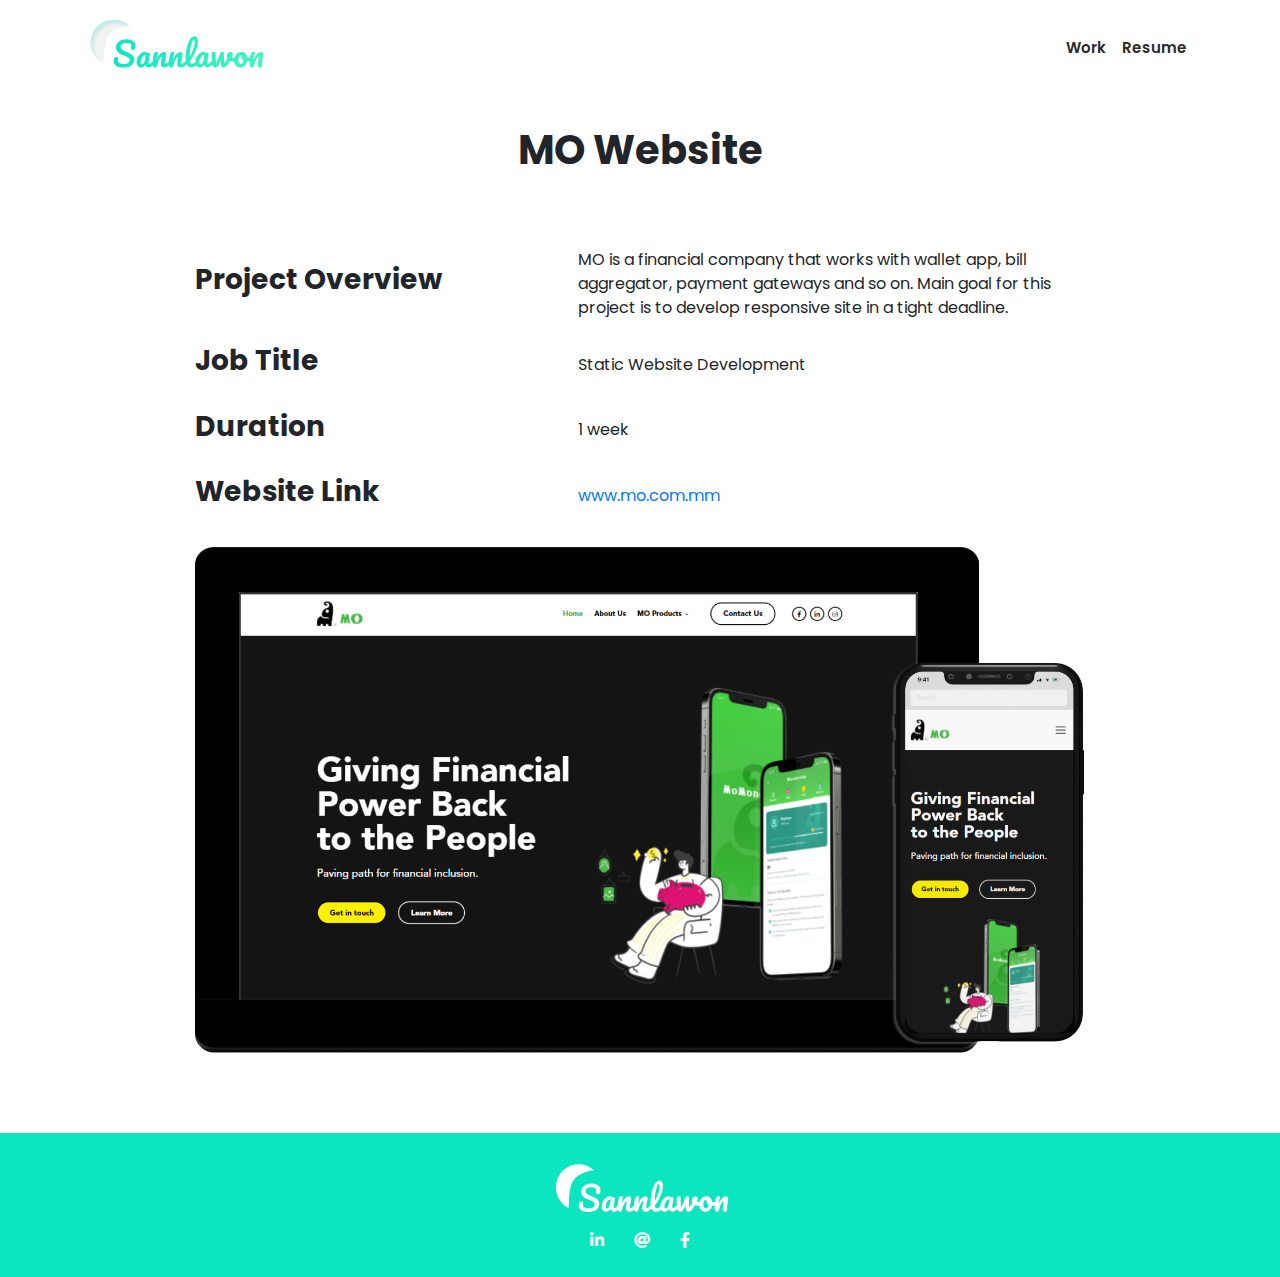
==== mo_website.html @ caec7ec6 "two works added" ====
<!DOCTYPE html>
<html lang="en">
<head>
    <meta charset="UTF-8">
    <meta http-equiv="X-UA-Compatible" content="IE=edge">
    <meta name="viewport" content="width=device-width, initial-scale=1.0">
    <title>sannlawon_porfolio</title>
    <link rel="stylesheet" href="plugin/bootstrap-4.6.1-dist/css/bootstrap.min.css">
    <link rel="stylesheet" href="plugin/fontawesome-free-5.15.4-web/css/all.min.css">
    <link rel="stylesheet" href="plugin/imagehover.css-master/css/imagehover.css">
    <link rel="stylesheet" href="style.css">
    <link rel="shortcut icon" href="img/favicon.svg" type="image/x-icon">
</head>
<body data-spy="scroll" data-target="#navbar-collapse-toggle" data-offset="98">
    <!-- End Preload -->
    <div id="loading">
        <div class="load-circle"><span class="one"></span></div>
    </div>
    <!-- End Preload -->
    <!-- Header -->
    <header>
        <nav class="navbar navbar-expand-lg navbar-light">
            <div class="container container-large">
                <a href="index.html" title="" class="navbar-brand logo">
                    <img src="img/logo.svg" class="" alt="no-img" title="">
                </a>
                <button class="navbar-toggler" type="button" data-toggle="collapse" data-target="#navbar-collapse-toggle" aria-controls="navbarNavAltMarkup" aria-expanded="false" aria-label="Toggle navigation">
                    <span class="navbar-toggler-icon"></span>
                </button>
                <div class="navbar-collapse justify-content-end collapse" id="navbar-collapse-toggle">
                    <ul class="nav navbar-nav">
                        <li><a class="nav-link" href="index.html">Work</a></li>
                        <!-- <li><a class="nav-link active" href="#about">About</a></li> -->
                        <li><a class="nav-link" href="my_cv.pdf" download>Resume</a></li>
                    </ul>
                </div>
            </div>
          </nav>
    </header>
    <!-- Header End -->  
    
    <section>
        <div class="container project_section">
            <h1 class="work-title text-center" style="margin-bottom: 50px;">MO Website</h1>
            <div class="row">
                <div class="col-10 img_md_reverse">
                    <div class="d-flex align-items-center justify-content-between my-4 text_md_align">
                        <h3 class="title_size col-lg-4 col-12" style="font-weight: bold;">Project Overview</h3>
                        <p class="body_size col-lg-7 col-12" style="margin:0px;">MO is a financial company that works with wallet app, bill aggregator, payment gateways and so on. Main goal for this project is to develop responsive site in a tight deadline.</p>
                    </div>
                    <div class="d-flex align-items-center justify-content-between my-4 text_md_align">
                        <h3 class="title_size col-lg-4 col-12" style="font-weight: bold;">Job Title</h3>
                        <p class="body_size col-lg-7 col-12" style="margin:0px;">Static Website Development</p>
                    </div>
                    <div class="d-flex align-items-center justify-content-between my-4 text_md_align">
                        <h3 class="title_size col-lg-4 col-12" style="font-weight: bold;">Duration</h3>
                        <p class="body_size col-lg-7 col-12" style="margin:0px;">1 week</p>
                    </div>
                    <div class="d-flex align-items-center justify-content-between my-4 text_md_align">
                        <h3 class="title_size col-lg-4 col-12" style="font-weight: bold;">Website Link</h3>
                        <p class="body_size col-lg-7 col-12" style="margin:0px;"><a href="https://www.mo.com.mm/">www.mo.com.mm</a></p>
                    </div>
                    <div class="work_img">
                        <img src="img/MoMoney_MockUp.png" class="col-12" alt="">
                    </div>
                </div>
            </div>
        </div>
    </section>

    <footer style="background-color: #0BE6C1;">
        <div class="text-center py-4">
            <img src="img/logo-white.svg" alt="">
            <div class="d-flex align-items-center justify-content-center">
                <a href="https://www.linkedin.com/in/sann-lawon/" class="contact-icon-footer"><i class="fab fa-linkedin-in"></i></a>
                <a href="mailto:lawonsann97@gmail.com" class="contact-icon-footer"><i class="fas fa-at"></i></a>
                <a href="https://www.facebook.com/sann.lawon.98" class="contact-icon-footer"><i class="fab fa-facebook-f"></i></a>
            </div>
        </div>
    </footer>
</body>

<script src="plugin/bootstrap-4.6.1-dist/js/bootstrap.min.js"></script>
<script src="https://code.jquery.com/jquery-3.2.1.slim.min.js"></script>
<script src="https://cdnjs.cloudflare.com/ajax/libs/popper.js/1.12.9/umd/popper.min.js"></script>
<script src="https://maxcdn.bootstrapcdn.com/bootstrap/4.0.0/js/bootstrap.min.js"></script>
</html>
---- plugin/imagehover.css-master/css/imagehover.css ----
@charset "UTF-8";
/*!
 * ImageHover.css - http://www.imagehover.io
 * Version 2.0
 * Author: Ciarán Walsh

 * Made available under a MIT License:
 * http://www.opensource.org/licenses/mit-license.php

 */
[class^="imghvr-"],
[class*=" imghvr-"] {
    position: relative;
    display: inline-block;
    margin: 0;
    max-width: 100%;
    background-color: #efefef;
    color: #fff;
    overflow: hidden;
    -webkit-backface-visibility: hidden;
    backface-visibility: hidden;
    -moz-osx-font-smoothing: grayscale;
    -webkit-transform: translateZ(0);
            transform: translateZ(0);
}

[class^="imghvr-"] > img,
[class*=" imghvr-"] > img {
    vertical-align: top;
    max-width: 100%;
}

[class^="imghvr-"] figcaption,
[class*=" imghvr-"] figcaption {
    background-color: #00000090;
    padding: 30px;
    position: absolute;
    top: 0;
    bottom: 0;
    left: 0;
    right: 0;
    color: #ffffff;
}

[class^="imghvr-"] figcaption h1,
[class^="imghvr-"] figcaption h2,
[class^="imghvr-"] figcaption h3,
[class^="imghvr-"] figcaption h4,
[class^="imghvr-"] figcaption h5,
[class^="imghvr-"] figcaption h6,
[class*=" imghvr-"] figcaption h1,
[class*=" imghvr-"] figcaption h2,
[class*=" imghvr-"] figcaption h3,
[class*=" imghvr-"] figcaption h4,
[class*=" imghvr-"] figcaption h5,
[class*=" imghvr-"] figcaption h6 {
    color: #ffffff;
}

[class^="imghvr-"] a,
[class*=" imghvr-"] a {
    position: absolute;
    top: 0;
    bottom: 0;
    left: 0;
    right: 0;
    z-index: 1;
}

[class^="imghvr-"],
[class*=" imghvr-"],
[class^="imghvr-"]:before,
[class^="imghvr-"]:after,
[class*=" imghvr-"]:before,
[class*=" imghvr-"]:after,
[class^="imghvr-"] *,
[class*=" imghvr-"] *,
[class^="imghvr-"] *:before,
[class^="imghvr-"] *:after,
[class*=" imghvr-"] *:before,
[class*=" imghvr-"] *:after {
    box-sizing: border-box;
    transition: all 0.35s ease;
}

/* imghvr-fade-*
   ----------------------------- */
[class^="imghvr-fade"] figcaption,
[class*=" imghvr-fade"] figcaption {
    opacity: 0;
}

[class^="imghvr-fade"]:hover figcaption,
[class*=" imghvr-fade"]:hover figcaption {
    opacity: 1;
}

[class^="imghvr-fade"]:hover > img,
[class^="imghvr-fade"]:hover figcaption,
[class*=" imghvr-fade"]:hover > img,
[class*=" imghvr-fade"]:hover figcaption {
    -webkit-transform: translate(0, 0);
            transform: translate(0, 0);
}

/* imghvr-fade
   ----------------------------- */
/* imghvr-fade-in-up
   ----------------------------- */
.imghvr-fade-in-up figcaption {
    -webkit-transform: translate(0, 15%);
            transform: translate(0, 15%);
}

/* imghvr-fade-in-down
   ----------------------------- */
.imghvr-fade-in-down figcaption {
    -webkit-transform: translate(0, -15%);
            transform: translate(0, -15%);
}

/* imghvr-fade-in-left
   ----------------------------- */
.imghvr-fade-in-left figcaption {
    -webkit-transform: translate(-15%, 0);
            transform: translate(-15%, 0);
}

/* imghvr-fade-in-right
   ----------------------------- */
.imghvr-fade-in-right figcaption {
    -webkit-transform: translate(15%, 0);
            transform: translate(15%, 0);
}

/* imghvr-push-*
   ----------------------------- */
[class^="imghvr-push-"]:hover figcaption,
[class*=" imghvr-push-"]:hover figcaption {
    -webkit-transform: translate(0, 0);
            transform: translate(0, 0);
}

/* imghvr-push-up
   ----------------------------- */
.imghvr-push-up figcaption {
    -webkit-transform: translateY(100%);
            transform: translateY(100%);
}

.imghvr-push-up:hover > img {
    -webkit-transform: translateY(-100%);
            transform: translateY(-100%);
}

/* imghvr-push-down
   ----------------------------- */
.imghvr-push-down figcaption {
    -webkit-transform: translateY(-100%);
            transform: translateY(-100%);
}

.imghvr-push-down:hover > img {
    -webkit-transform: translateY(100%);
            transform: translateY(100%);
}

/* imghvr-push-left
   ----------------------------- */
.imghvr-push-left figcaption {
    -webkit-transform: translateX(100%);
            transform: translateX(100%);
}

.imghvr-push-left:hover > img {
    -webkit-transform: translateX(-100%);
            transform: translateX(-100%);
}

/* imghvr-push--right
   ----------------------------- */
.imghvr-push-right figcaption {
    -webkit-transform: translateX(-100%);
            transform: translateX(-100%);
}

.imghvr-push-right:hover > img {
    -webkit-transform: translateX(100%);
            transform: translateX(100%);
}

/* imghvr-slide-*
   ----------------------------- */
[class^="imghvr-slide-"]:hover figcaption,
[class*=" imghvr-slide-"]:hover figcaption {
    -webkit-transform: translate(0, 0);
            transform: translate(0, 0);
}

/* imghvr-slide-up
   ----------------------------- */
.imghvr-slide-up figcaption {
    -webkit-transform: translateY(100%);
            transform: translateY(100%);
}

/* imghvr-slide-down
   ----------------------------- */
.imghvr-slide-down figcaption {
    -webkit-transform: translateY(-100%);
            transform: translateY(-100%);
}

/* imghvr-slide-left
   ----------------------------- */
.imghvr-slide-left figcaption {
    -webkit-transform: translateX(100%);
            transform: translateX(100%);
}

/* imghvr-slide-right
   ----------------------------- */
.imghvr-slide-right figcaption {
    -webkit-transform: translateX(-100%);
            transform: translateX(-100%);
}

/* imghvr-slide-top-left
   ----------------------------- */
.imghvr-slide-top-left figcaption {
    -webkit-transform: translate(-100%, -100%);
            transform: translate(-100%, -100%);
}

/* imghvr-slide-top-right
   ----------------------------- */
.imghvr-slide-top-right figcaption {
    -webkit-transform: translate(100%, -100%);
            transform: translate(100%, -100%);
}

/* imghvr-slide-bottom-left
   ----------------------------- */
.imghvr-slide-bottom-left figcaption {
    -webkit-transform: translate(-100%, 100%);
            transform: translate(-100%, 100%);
}

/* imghvr-slide-bottom-right
   ----------------------------- */
.imghvr-slide-bottom-right figcaption {
    -webkit-transform: translate(100%, 100%);
            transform: translate(100%, 100%);
}

/* imghvr-reveal-*
   ----------------------------- */
[class^="imghvr-reveal-"]:before,
[class*=" imghvr-reveal-"]:before {
    position: absolute;
    top: 0;
    bottom: 0;
    left: 0;
    right: 0;
    content: "";
    background-color: #135796;
}

[class^="imghvr-reveal-"] figcaption,
[class*=" imghvr-reveal-"] figcaption {
    opacity: 0;
}

[class^="imghvr-reveal-"]:hover:before,
[class*=" imghvr-reveal-"]:hover:before {
    -webkit-transform: translate(0, 0);
            transform: translate(0, 0);
}

[class^="imghvr-reveal-"]:hover figcaption,
[class*=" imghvr-reveal-"]:hover figcaption {
    opacity: 1;
    transition-delay: 0.21s;
}

/* imghvr-reveal-up
   ----------------------------- */
.imghvr-reveal-up:before {
    -webkit-transform: translateY(100%);
            transform: translateY(100%);
}

/* imghvr-reveal-down
   ----------------------------- */
.imghvr-reveal-down:before {
    -webkit-transform: translateY(-100%);
            transform: translateY(-100%);
}

/* imghvr-reveal-left
   ----------------------------- */
.imghvr-reveal-left:before {
    -webkit-transform: translateX(100%);
            transform: translateX(100%);
}

/* imghvr-reveal-right
   ----------------------------- */
.imghvr-reveal-right:before {
    -webkit-transform: translateX(-100%);
            transform: translateX(-100%);
}

/* imghvr-reveal-top-left
   ----------------------------- */
.imghvr-reveal-top-left:before {
    -webkit-transform: translate(-100%, -100%);
            transform: translate(-100%, -100%);
}

/* imghvr-reveal-top-right
   ----------------------------- */
.imghvr-reveal-top-right:before {
    -webkit-transform: translate(100%, -100%);
            transform: translate(100%, -100%);
}

/* imghvr-reveal-bottom-left
   ----------------------------- */
.imghvr-reveal-bottom-left:before {
    -webkit-transform: translate(-100%, 100%);
            transform: translate(-100%, 100%);
}

/* imghvr-reveal-bottom-right
   ----------------------------- */
.imghvr-reveal-bottom-right:before {
    -webkit-transform: translate(100%, 100%);
            transform: translate(100%, 100%);
}

/* imghvr-hinge-*
   ----------------------------- */
[class^="imghvr-hinge-"],
[class*=" imghvr-hinge-"] {
    -webkit-perspective: 50em;
            perspective: 50em;
}

[class^="imghvr-hinge-"] figcaption,
[class*=" imghvr-hinge-"] figcaption {
    opacity: 0;
    z-index: 1;
}

[class^="imghvr-hinge-"]:hover img,
[class*=" imghvr-hinge-"]:hover img {
    opacity: 0;
}

[class^="imghvr-hinge-"]:hover figcaption,
[class*=" imghvr-hinge-"]:hover figcaption {
    opacity: 1;
    transition-delay: 0.21s;
}

/* imghvr-hinge-up
   ----------------------------- */
.imghvr-hinge-up img {
    -webkit-transform-origin: 50% 0%;
            transform-origin: 50% 0%;
}

.imghvr-hinge-up figcaption {
    -webkit-transform: rotateX(90deg);
            transform: rotateX(90deg);
    -webkit-transform-origin: 50% 100%;
            transform-origin: 50% 100%;
}

.imghvr-hinge-up:hover > img {
    -webkit-transform: rotateX(-90deg);
            transform: rotateX(-90deg);
}

.imghvr-hinge-up:hover figcaption {
    -webkit-transform: rotateX(0);
            transform: rotateX(0);
}

/* imghvr-hinge-down
   ----------------------------- */
.imghvr-hinge-down img {
    -webkit-transform-origin: 50% 100%;
            transform-origin: 50% 100%;
}

.imghvr-hinge-down figcaption {
    -webkit-transform: rotateX(-90deg);
            transform: rotateX(-90deg);
    -webkit-transform-origin: 50% -50%;
            transform-origin: 50% -50%;
}

.imghvr-hinge-down:hover > img {
    -webkit-transform: rotateX(90deg);
            transform: rotateX(90deg);
    opacity: 0;
}

.imghvr-hinge-down:hover figcaption {
    -webkit-transform: rotateX(0);
            transform: rotateX(0);
}

/* imghvr-hinge-left
   ----------------------------- */
.imghvr-hinge-left img {
    -webkit-transform-origin: 0% 50%;
            transform-origin: 0% 50%;
}

.imghvr-hinge-left figcaption {
    -webkit-transform: rotateY(-90deg);
            transform: rotateY(-90deg);
    -webkit-transform-origin: 100% 50%;
            transform-origin: 100% 50%;
}

.imghvr-hinge-left:hover > img {
    -webkit-transform: rotateY(90deg);
            transform: rotateY(90deg);
}

.imghvr-hinge-left:hover figcaption {
    -webkit-transform: rotateY(0);
            transform: rotateY(0);
}

/* imghvr-hinge-right
   ----------------------------- */
.imghvr-hinge-right img {
    -webkit-transform-origin: 100% 50%;
            transform-origin: 100% 50%;
}

.imghvr-hinge-right figcaption {
    -webkit-transform: rotateY(90deg);
            transform: rotateY(90deg);
    -webkit-transform-origin: 0 50%;
            transform-origin: 0 50%;
}

.imghvr-hinge-right:hover > img {
    -webkit-transform: rotateY(-90deg);
            transform: rotateY(-90deg);
}

.imghvr-hinge-right:hover figcaption {
    -webkit-transform: rotateY(0);
            transform: rotateY(0);
}

/* imghvr-flip-*
   ----------------------------- */
[class^="imghvr-flip-"],
[class*=" imghvr-flip-"] {
    -webkit-perspective: 50em;
            perspective: 50em;
}

[class^="imghvr-flip-"] img,
[class*=" imghvr-flip-"] img {
    -webkit-backface-visibility: hidden;
            backface-visibility: hidden;
}

[class^="imghvr-flip-"] figcaption,
[class*=" imghvr-flip-"] figcaption {
    opacity: 0;
}

[class^="imghvr-flip-"]:hover > img,
[class*=" imghvr-flip-"]:hover > img {
    opacity: 0;
}

[class^="imghvr-flip-"]:hover figcaption,
[class*=" imghvr-flip-"]:hover figcaption {
    opacity: 1;
    transition-delay: 0.14s;
}

/* imghvr-flip-horiz
   ----------------------------- */
.imghvr-flip-horiz figcaption {
    -webkit-transform: rotateX(90deg);
            transform: rotateX(90deg);
    -webkit-transform-origin: 0% 50%;
            transform-origin: 0% 50%;
}

.imghvr-flip-horiz:hover img {
    -webkit-transform: rotateX(-180deg);
            transform: rotateX(-180deg);
}

.imghvr-flip-horiz:hover figcaption {
    -webkit-transform: rotateX(0deg);
            transform: rotateX(0deg);
}

/* imghvr-flip-vert
   ----------------------------- */
.imghvr-flip-vert figcaption {
    -webkit-transform: rotateY(90deg);
            transform: rotateY(90deg);
    -webkit-transform-origin: 50% 0%;
            transform-origin: 50% 0%;
}

.imghvr-flip-vert:hover > img {
    -webkit-transform: rotateY(-180deg);
            transform: rotateY(-180deg);
}

.imghvr-flip-vert:hover figcaption {
    -webkit-transform: rotateY(0deg);
            transform: rotateY(0deg);
}

/* imghvr-flip-diag-1
   ----------------------------- */
.imghvr-flip-diag-1 figcaption {
    -webkit-transform: rotate3d(1, -1, 0, 100deg);
            transform: rotate3d(1, -1, 0, 100deg);
}

.imghvr-flip-diag-1:hover > img {
    -webkit-transform: rotate3d(-1, 1, 0, 100deg);
            transform: rotate3d(-1, 1, 0, 100deg);
}

.imghvr-flip-diag-1:hover figcaption {
    -webkit-transform: rotate3d(0, 0, 0, 0deg);
            transform: rotate3d(0, 0, 0, 0deg);
}

/* imghvr-flip-diag-2
   ----------------------------- */
.imghvr-flip-diag-2 figcaption {
    -webkit-transform: rotate3d(1, 1, 0, 100deg);
            transform: rotate3d(1, 1, 0, 100deg);
}

.imghvr-flip-diag-2:hover > img {
    -webkit-transform: rotate3d(-1, -1, 0, 100deg);
            transform: rotate3d(-1, -1, 0, 100deg);
}

.imghvr-flip-diag-2:hover figcaption {
    -webkit-transform: rotate3d(0, 0, 0, 0deg);
            transform: rotate3d(0, 0, 0, 0deg);
}

/* imghvr-shutter-out-*
   ----------------------------- */
[class^="imghvr-shutter-out-"]:before,
[class*=" imghvr-shutter-out-"]:before {
    background: #135796;
    position: absolute;
    content: "";
    transition-delay: 0.105s;
}

[class^="imghvr-shutter-out-"] figcaption,
[class*=" imghvr-shutter-out-"] figcaption {
    opacity: 0;
    transition-delay: 0s;
}

[class^="imghvr-shutter-out-"]:hover:before,
[class*=" imghvr-shutter-out-"]:hover:before {
    transition-delay: 0s;
}

[class^="imghvr-shutter-out-"]:hover figcaption,
[class*=" imghvr-shutter-out-"]:hover figcaption {
    opacity: 1;
    transition-delay: 0.105s;
}

/* imghvr-shutter-out-horiz
   ----------------------------- */
.imghvr-shutter-out-horiz:before {
    left: 50%;
    right: 50%;
    top: 0;
    bottom: 0;
}

.imghvr-shutter-out-horiz:hover:before {
    left: 0;
    right: 0;
}

/* imghvr-shutter-out-vert
   ----------------------------- */
.imghvr-shutter-out-vert:before {
    top: 50%;
    bottom: 50%;
    left: 0;
    right: 0;
}

.imghvr-shutter-out-vert:hover:before {
    top: 0;
    bottom: 0;
}

/* imghvr-shutter-out-diag-1
   ----------------------------- */
.imghvr-shutter-out-diag-1:before {
    top: 50%;
    bottom: 50%;
    left: -35%;
    right: -35%;
    -webkit-transform: rotate(45deg);
            transform: rotate(45deg);
}

.imghvr-shutter-out-diag-1:hover:before {
    top: -35%;
    bottom: -35%;
}

/* imghvr-shutter-out-diag-2
   ----------------------------- */
.imghvr-shutter-out-diag-2:before {
    top: 50%;
    bottom: 50%;
    left: -35%;
    right: -35%;
    -webkit-transform: rotate(-45deg);
            transform: rotate(-45deg);
}

.imghvr-shutter-out-diag-2:hover:before {
    top: -35%;
    bottom: -35%;
}

/* imghvr-shutter-in-*
   ----------------------------- */
[class^="imghvr-shutter-in-"]:after, [class^="imghvr-shutter-in-"]:before,
[class*=" imghvr-shutter-in-"]:after,
[class*=" imghvr-shutter-in-"]:before {
    background: #135796;
    position: absolute;
    content: "";
}

[class^="imghvr-shutter-in-"]:after,
[class*=" imghvr-shutter-in-"]:after {
    top: 0;
    left: 0;
}

[class^="imghvr-shutter-in-"]:before,
[class*=" imghvr-shutter-in-"]:before {
    right: 0;
    bottom: 0;
}

[class^="imghvr-shutter-in-"] figcaption,
[class*=" imghvr-shutter-in-"] figcaption {
    opacity: 0;
    z-index: 1;
}

[class^="imghvr-shutter-in-"]:hover figcaption,
[class*=" imghvr-shutter-in-"]:hover figcaption {
    opacity: 1;
    transition-delay: 0.21s;
}

/* imghvr-shutter-in-horiz
   ----------------------------- */
.imghvr-shutter-in-horiz:after, .imghvr-shutter-in-horiz:before {
    width: 0;
    height: 100%;
}

.imghvr-shutter-in-horiz:hover:after, .imghvr-shutter-in-horiz:hover:before {
    width: 50%;
}

/* imghvr-shutter-in-vert
   ----------------------------- */
.imghvr-shutter-in-vert:after, .imghvr-shutter-in-vert:before {
    height: 0;
    width: 100%;
}

.imghvr-shutter-in-vert:hover:after, .imghvr-shutter-in-vert:hover:before {
    height: 50%;
}

/* imghvr-shutter-in-out-horiz
   ----------------------------- */
.imghvr-shutter-in-out-horiz:after, .imghvr-shutter-in-out-horiz:before {
    width: 0;
    height: 100%;
    opacity: 0.75;
}

.imghvr-shutter-in-out-horiz:hover:after, .imghvr-shutter-in-out-horiz:hover:before {
    width: 100%;
}

/* imghvr-shutter-in-out-vert
   ----------------------------- */
.imghvr-shutter-in-out-vert:after, .imghvr-shutter-in-out-vert:before {
    height: 0;
    width: 100%;
    opacity: 0.75;
}

.imghvr-shutter-in-out-vert:hover:after, .imghvr-shutter-in-out-vert:hover:before {
    height: 100%;
}

/* imghvr-shutter-in-out-diag-1
   ----------------------------- */
.imghvr-shutter-in-out-diag-1:after, .imghvr-shutter-in-out-diag-1:before {
    width: 200%;
    height: 200%;
    transition: all 0.6s ease;
    opacity: 0.75;
}

.imghvr-shutter-in-out-diag-1:after {
    -webkit-transform: skew(-45deg) translateX(-150%);
            transform: skew(-45deg) translateX(-150%);
}

.imghvr-shutter-in-out-diag-1:before {
    -webkit-transform: skew(-45deg) translateX(150%);
            transform: skew(-45deg) translateX(150%);
}

.imghvr-shutter-in-out-diag-1:hover:after {
    -webkit-transform: skew(-45deg) translateX(-50%);
            transform: skew(-45deg) translateX(-50%);
}

.imghvr-shutter-in-out-diag-1:hover:before {
    -webkit-transform: skew(-45deg) translateX(50%);
            transform: skew(-45deg) translateX(50%);
}

/* imghvr-shutter-in-out-diag-2
   ----------------------------- */
.imghvr-shutter-in-out-diag-2:after, .imghvr-shutter-in-out-diag-2:before {
    width: 200%;
    height: 200%;
    transition: all 0.6s ease;
    opacity: 0.75;
}

.imghvr-shutter-in-out-diag-2:after {
    -webkit-transform: skew(45deg) translateX(-100%);
            transform: skew(45deg) translateX(-100%);
}

.imghvr-shutter-in-out-diag-2:before {
    -webkit-transform: skew(45deg) translateX(100%);
            transform: skew(45deg) translateX(100%);
}

.imghvr-shutter-in-out-diag-2:hover:after {
    -webkit-transform: skew(45deg) translateX(0%);
            transform: skew(45deg) translateX(0%);
}

.imghvr-shutter-in-out-diag-2:hover:before {
    -webkit-transform: skew(45deg) translateX(0%);
            transform: skew(45deg) translateX(0%);
}

/* imghvr-switch-*
   ----------------------------- */
[class^='imghvr-switch-'] > img,
[class^='imghvr-switch-'] figcaption,
[class*=' imghvr-switch-'] > img,
[class*=' imghvr-switch-'] figcaption {
    transition-timing-function: cubic-bezier(0.645, 0.045, 0.355, 1);
}

[class^='imghvr-switch-']:hover figcaption,
[class*=' imghvr-switch-']:hover figcaption {
    -webkit-transform: translate(0, 0);
            transform: translate(0, 0);
}

/* imghvr-switch-up
   ----------------------------- */
.imghvr-switch-up figcaption {
    -webkit-transform: translateY(100%);
            transform: translateY(100%);
}

.imghvr-switch-up:hover > img {
    -webkit-transform: translateY(100%);
            transform: translateY(100%);
}

/* imghvr-switch-down
   ----------------------------- */
.imghvr-switch-down figcaption {
    -webkit-transform: translateY(-100%);
            transform: translateY(-100%);
}

.imghvr-switch-down:hover > img {
    -webkit-transform: translateY(-100%);
            transform: translateY(-100%);
}

/* imghvr-switch-left
   ----------------------------- */
.imghvr-switch-left figcaption {
    -webkit-transform: translateX(100%);
            transform: translateX(100%);
}

.imghvr-switch-left:hover > img {
    -webkit-transform: translateX(100%);
            transform: translateX(100%);
}

/* imghvr-switch-right
   ----------------------------- */
.imghvr-switch-right figcaption {
    -webkit-transform: translateX(-100%);
            transform: translateX(-100%);
}

.imghvr-switch-right:hover > img {
    -webkit-transform: translateX(-100%);
            transform: translateX(-100%);
}

/* imghvr-pivot-in*
   ----------------------------- */
[class^='imghvr-pivot-in'] figcaption,
[class*=' imghvr-pivot-in'] figcaption {
    background-color: #135796;
}

[class^='imghvr-pivot-in']:hover figcaption,
[class*=' imghvr-pivot-in']:hover figcaption {
    -webkit-transform: rotate(0deg);
            transform: rotate(0deg);
}

/* imghvr-pivot-in-top-left*
   ----------------------------- */
.imghvr-pivot-in-top-left figcaption {
    -webkit-transform: rotate(90deg);
            transform: rotate(90deg);
    -webkit-transform-origin: 0 0;
            transform-origin: 0 0;
}

/* imghvr-pivot-in-top-right*
   ----------------------------- */
.imghvr-pivot-in-top-right figcaption {
    -webkit-transform: rotate(-90deg);
            transform: rotate(-90deg);
    -webkit-transform-origin: 100% 0;
            transform-origin: 100% 0;
}

/* imghvr-pivot-in-bottom-left*
   ----------------------------- */
.imghvr-pivot-in-bottom-left figcaption {
    -webkit-transform: rotate(-90deg);
            transform: rotate(-90deg);
    -webkit-transform-origin: 0 100%;
            transform-origin: 0 100%;
}

/* imghvr-pivot-in-bottom-right*
   ----------------------------- */
.imghvr-pivot-in-bottom-right figcaption {
    -webkit-transform: rotate(90deg);
            transform: rotate(90deg);
    -webkit-transform-origin: 100% 100%;
            transform-origin: 100% 100%;
}

/* imghvr-pivot-out-*
   ----------------------------- */
[class^='imghvr-pivot-out'] > img,
[class*=' imghvr-pivot-out'] > img {
    -webkit-transform: rotate(0deg);
            transform: rotate(0deg);
}

[class^='imghvr-pivot-out'] figcaption,
[class*=' imghvr-pivot-out'] figcaption {
    background-color: #135796;
    z-index: -1;
}

/* imghvr-pivot-out-top-left*
   ----------------------------- */
.imghvr-pivot-out-top-left > img {
    -webkit-transform-origin: 0 0;
            transform-origin: 0 0;
}

.imghvr-pivot-out-top-left:hover > img {
    -webkit-transform: rotate(90deg);
            transform: rotate(90deg);
}

/* imghvr-pivot-out-top-right*
   ----------------------------- */
.imghvr-pivot-out-top-right > img {
    -webkit-transform-origin: 100% 0;
            transform-origin: 100% 0;
}

.imghvr-pivot-out-top-right:hover > img {
    -webkit-transform: rotate(-90deg);
            transform: rotate(-90deg);
}

/* imghvr-pivot-out-bottom-left*
   ----------------------------- */
.imghvr-pivot-out-bottom-left > img {
    -webkit-transform-origin: 0 100%;
            transform-origin: 0 100%;
}

.imghvr-pivot-out-bottom-left:hover > img {
    -webkit-transform: rotate(-90deg);
            transform: rotate(-90deg);
}

/* imghvr-pivot-out-bottom-right*
   ----------------------------- */
.imghvr-pivot-out-bottom-right > img {
    -webkit-transform-origin: 100% 100%;
            transform-origin: 100% 100%;
}

.imghvr-pivot-out-bottom-right:hover > img {
    -webkit-transform: rotate(90deg);
            transform: rotate(90deg);
}

/* imghvr-fold*
   ----------------------------- */
[class^="imghvr-fold"],
[class*=" imghvr-fold"] {
    -webkit-perspective: 50em;
            perspective: 50em;
}

[class^="imghvr-fold"] img,
[class*=" imghvr-fold"] img {
    -webkit-transform-origin: 50% 0%;
            transform-origin: 50% 0%;
}

[class^="imghvr-fold"] figcaption,
[class*=" imghvr-fold"] figcaption {
    z-index: 1;
    opacity: 0;
}

[class^="imghvr-fold"]:hover > img,
[class*=" imghvr-fold"]:hover > img {
    opacity: 0;
    transition-delay: 0;
}

[class^="imghvr-fold"]:hover figcaption,
[class*=" imghvr-fold"]:hover figcaption {
    -webkit-transform: rotateX(0) translate3d(0, 0%, 0) scale(1);
            transform: rotateX(0) translate3d(0, 0%, 0) scale(1);
    opacity: 1;
    transition-delay: 0.21s;
}

/* imghvr-fold-up
   ----------------------------- */
.imghvr-fold-up > img {
    -webkit-transform-origin: 50% 0%;
            transform-origin: 50% 0%;
}

.imghvr-fold-up figcaption {
    -webkit-transform: rotateX(-90deg) translate3d(0%, -50%, 0) scale(0.6);
            transform: rotateX(-90deg) translate3d(0%, -50%, 0) scale(0.6);
    -webkit-transform-origin: 50% 100%;
            transform-origin: 50% 100%;
}

.imghvr-fold-up:hover > img {
    -webkit-transform: rotateX(90deg) scale(0.6) translateY(50%);
            transform: rotateX(90deg) scale(0.6) translateY(50%);
}

/* imghvr-fold-down
   ----------------------------- */
.imghvr-fold-down > img {
    -webkit-transform-origin: 50% 100%;
            transform-origin: 50% 100%;
}

.imghvr-fold-down figcaption {
    -webkit-transform: rotateX(90deg) translate3d(0%, 50%, 0) scale(0.6);
            transform: rotateX(90deg) translate3d(0%, 50%, 0) scale(0.6);
    -webkit-transform-origin: 50% 0%;
            transform-origin: 50% 0%;
}

.imghvr-fold-down:hover > img {
    -webkit-transform: rotateX(-90deg) scale(0.6) translateY(-50%);
            transform: rotateX(-90deg) scale(0.6) translateY(-50%);
}

/* imghvr-fold-left
   ----------------------------- */
.imghvr-fold-left > img {
    -webkit-transform-origin: 0% 50%;
            transform-origin: 0% 50%;
}

.imghvr-fold-left figcaption {
    -webkit-transform: rotateY(90deg) translate3d(-50%, 0%, 0) scale(0.6);
            transform: rotateY(90deg) translate3d(-50%, 0%, 0) scale(0.6);
    -webkit-transform-origin: 100% 50%;
            transform-origin: 100% 50%;
}

.imghvr-fold-left:hover > img {
    -webkit-transform: rotateY(-90deg) scale(0.6) translateX(50%);
            transform: rotateY(-90deg) scale(0.6) translateX(50%);
}

/* imghvr-fold-right
   ----------------------------- */
.imghvr-fold-right > img {
    -webkit-transform-origin: 100% 50%;
            transform-origin: 100% 50%;
}

.imghvr-fold-right figcaption {
    -webkit-transform: rotateY(-90deg) translate3d(50%, 0%, 0) scale(0.6);
            transform: rotateY(-90deg) translate3d(50%, 0%, 0) scale(0.6);
    -webkit-transform-origin: 0 50%;
            transform-origin: 0 50%;
}

.imghvr-fold-right:hover > img {
    -webkit-transform: rotateY(90deg) scale(0.6) translateX(-50%);
            transform: rotateY(90deg) scale(0.6) translateX(-50%);
}

/* imghvr-zoom-in
   ----------------------------- */
.imghvr-zoom-in figcaption {
    opacity: 0;
    -webkit-transform: scale(0.5);
            transform: scale(0.5);
}

.imghvr-zoom-in:hover figcaption {
    -webkit-transform: scale(1);
            transform: scale(1);
    opacity: 1;
}

/* imghvr-zoom-out*
   ----------------------------- */
[class^="imghvr-zoom-out"] figcaption,
[class*=" imghvr-zoom-out"] figcaption {
    -webkit-transform: scale(0.5);
            transform: scale(0.5);
    -webkit-transform-origin: 50% 50%;
            transform-origin: 50% 50%;
    opacity: 0;
}

[class^="imghvr-zoom-out"]:hover figcaption, [class^="imghvr-zoom-out"].hover figcaption,
[class*=" imghvr-zoom-out"]:hover figcaption,
[class*=" imghvr-zoom-out"].hover figcaption {
    -webkit-transform: scale(1);
            transform: scale(1);
    opacity: 1;
    transition-delay: 0.35s;
}

/* imghvr-zoom-out
   ----------------------------- */
.imghvr-zoom-out:hover > img {
    -webkit-transform: scale(0.5);
            transform: scale(0.5);
    opacity: 0;
}

/* imghvr-zoom-out-up
   ----------------------------- */
.imghvr-zoom-out-up:hover > img, .imghvr-zoom-out-up.hover > img {
    -webkit-animation: imghvr-zoom-out-up 0.4025s linear;
            animation: imghvr-zoom-out-up 0.4025s linear;
    -webkit-animation-iteration-count: 1;
            animation-iteration-count: 1;
    -webkit-animation-fill-mode: forwards;
            animation-fill-mode: forwards;
}

@-webkit-keyframes imghvr-zoom-out-up {
    50% {
        -webkit-transform: scale(0.8) translateY(0%);
                transform: scale(0.8) translateY(0%);
        opacity: 0.5;
    }
    100% {
        -webkit-transform: scale(0.8) translateY(-150%);
                transform: scale(0.8) translateY(-150%);
        opacity: 0.5;
    }
}

@keyframes imghvr-zoom-out-up {
    50% {
        -webkit-transform: scale(0.8) translateY(0%);
                transform: scale(0.8) translateY(0%);
        opacity: 0.5;
    }
    100% {
        -webkit-transform: scale(0.8) translateY(-150%);
                transform: scale(0.8) translateY(-150%);
        opacity: 0.5;
    }
}

/* imghvr-zoom-out-down
   ----------------------------- */
.imghvr-zoom-out-down:hover > img, .imghvr-zoom-out-down.hover > img {
    -webkit-animation: imghvr-zoom-out-down 0.4025s linear;
            animation: imghvr-zoom-out-down 0.4025s linear;
    -webkit-animation-iteration-count: 1;
            animation-iteration-count: 1;
    -webkit-animation-fill-mode: forwards;
            animation-fill-mode: forwards;
}

@-webkit-keyframes imghvr-zoom-out-down {
    50% {
        -webkit-transform: scale(0.8) translateY(0%);
                transform: scale(0.8) translateY(0%);
        opacity: 0.5;
    }
    100% {
        -webkit-transform: scale(0.8) translateY(150%);
                transform: scale(0.8) translateY(150%);
        opacity: 0.5;
    }
}

@keyframes imghvr-zoom-out-down {
    50% {
        -webkit-transform: scale(0.8) translateY(0%);
                transform: scale(0.8) translateY(0%);
        opacity: 0.5;
    }
    100% {
        -webkit-transform: scale(0.8) translateY(150%);
                transform: scale(0.8) translateY(150%);
        opacity: 0.5;
    }
}

/* imghvr-zoom-out-left
   ----------------------------- */
.imghvr-zoom-out-left:hover > img, .imghvr-zoom-out-left.hover > img {
    -webkit-animation: imghvr-zoom-out-left 0.4025s linear;
            animation: imghvr-zoom-out-left 0.4025s linear;
    -webkit-animation-iteration-count: 1;
            animation-iteration-count: 1;
    -webkit-animation-fill-mode: forwards;
            animation-fill-mode: forwards;
}

@-webkit-keyframes imghvr-zoom-out-left {
    50% {
        -webkit-transform: scale(0.8) translateX(0%);
                transform: scale(0.8) translateX(0%);
        opacity: 0.5;
    }
    100% {
        -webkit-transform: scale(0.8) translateX(-150%);
                transform: scale(0.8) translateX(-150%);
        opacity: 0.5;
    }
}

@keyframes imghvr-zoom-out-left {
    50% {
        -webkit-transform: scale(0.8) translateX(0%);
                transform: scale(0.8) translateX(0%);
        opacity: 0.5;
    }
    100% {
        -webkit-transform: scale(0.8) translateX(-150%);
                transform: scale(0.8) translateX(-150%);
        opacity: 0.5;
    }
}

/* imghvr-zoom-out-right
   ----------------------------- */
.imghvr-zoom-out-right:hover > img, .imghvr-zoom-out-right.hover > img {
    -webkit-animation: imghvr-zoom-out-right 0.4025s linear;
            animation: imghvr-zoom-out-right 0.4025s linear;
    -webkit-animation-iteration-count: 1;
            animation-iteration-count: 1;
    -webkit-animation-fill-mode: forwards;
            animation-fill-mode: forwards;
}

@-webkit-keyframes imghvr-zoom-out-right {
    50% {
        -webkit-transform: scale(0.8) translateX(0%);
                transform: scale(0.8) translateX(0%);
        opacity: 0.5;
    }
    100% {
        -webkit-transform: scale(0.8) translateX(150%);
                transform: scale(0.8) translateX(150%);
        opacity: 0.5;
    }
}

@keyframes imghvr-zoom-out-right {
    50% {
        -webkit-transform: scale(0.8) translateX(0%);
                transform: scale(0.8) translateX(0%);
        opacity: 0.5;
    }
    100% {
        -webkit-transform: scale(0.8) translateX(150%);
                transform: scale(0.8) translateX(150%);
        opacity: 0.5;
    }
}

/* imghvr-zoom-out-flip-horiz
   ----------------------------- */
.imghvr-zoom-out-flip-horiz {
    -webkit-perspective: 50em;
            perspective: 50em;
}

.imghvr-zoom-out-flip-horiz figcaption {
    opacity: 0;
    -webkit-transform: rotateX(90deg) translateY(-100%) scale(0.5);
            transform: rotateX(90deg) translateY(-100%) scale(0.5);
}

.imghvr-zoom-out-flip-horiz:hover > img, .imghvr-zoom-out-flip-horiz.hover > img {
    -webkit-transform: rotateX(-100deg) translateY(50%) scale(0.5);
            transform: rotateX(-100deg) translateY(50%) scale(0.5);
    opacity: 0;
    transition-delay: 0;
}

.imghvr-zoom-out-flip-horiz:hover figcaption, .imghvr-zoom-out-flip-horiz.hover figcaption {
    -webkit-transform: rotateX(0) translateY(0%) scale(1);
            transform: rotateX(0) translateY(0%) scale(1);
    opacity: 1;
    transition-delay: 0.35s;
}

/* imghvr-zoom-out-flip-vert
   ----------------------------- */
.imghvr-zoom-out-flip-vert {
    -webkit-perspective: 50em;
            perspective: 50em;
}

.imghvr-zoom-out-flip-vert figcaption {
    opacity: 0;
    -webkit-transform: rotateY(90deg) translate(50%, 0) scale(0.5);
            transform: rotateY(90deg) translate(50%, 0) scale(0.5);
}

.imghvr-zoom-out-flip-vert:hover > img, .imghvr-zoom-out-flip-vert.hover > img {
    -webkit-transform: rotateY(-100deg) translateX(50%) scale(0.5);
            transform: rotateY(-100deg) translateX(50%) scale(0.5);
    opacity: 0;
    transition-delay: 0;
}

.imghvr-zoom-out-flip-vert:hover figcaption, .imghvr-zoom-out-flip-vert.hover figcaption {
    -webkit-transform: rotateY(0) translate(0, 0) scale(1);
            transform: rotateY(0) translate(0, 0) scale(1);
    opacity: 1;
    transition-delay: 0.35s;
}

/* imghvr-blur
   ----------------------------- */
.imghvr-blur figcaption {
    opacity: 0;
}

.imghvr-blur:hover > img {
    -webkit-filter: blur(30px);
            filter: blur(30px);
    -webkit-transform: scale(1.2);
            transform: scale(1.2);
    opacity: 0;
}

.imghvr-blur:hover figcaption {
    opacity: 1;
    transition-delay: 0.21s;
}

/* imghvr-fall-away-*
   ----------------------------- */
[class^='imghvr-fall-away-'],
[class*=' imghvr-fall-away-'] {
    -webkit-perspective: 50em;
            perspective: 50em;
}

[class^='imghvr-fall-away-'] img,
[class*=' imghvr-fall-away-'] img {
    -webkit-transform-origin: 50% 50%;
            transform-origin: 50% 50%;
    transition: all 0.455s ease-in;
}

[class^='imghvr-fall-away-'] figcaption,
[class*=' imghvr-fall-away-'] figcaption {
    opacity: 0;
    background-color: #135796;
}

[class^='imghvr-fall-away-']:hover img,
[class*=' imghvr-fall-away-']:hover img {
    opacity: 0;
}

[class^='imghvr-fall-away-']:hover figcaption,
[class*=' imghvr-fall-away-']:hover figcaption {
    opacity: 1;
    transition-delay: 0.455s;
}

/* imghvr-fall-away-horiz
   ----------------------------- */
.imghvr-fall-away-horiz:hover img {
    -webkit-transform: rotateX(-360deg) scale(0.2);
            transform: rotateX(-360deg) scale(0.2);
}

/* imghvr-fall-away-vert
   ----------------------------- */
.imghvr-fall-away-vert:hover img {
    -webkit-transform: rotateY(-360deg) scale(0.2);
            transform: rotateY(-360deg) scale(0.2);
}

/* imghvr-fall-away-cc
   ----------------------------- */
.imghvr-fall-away-cc:hover img {
    -webkit-transform: rotate(360deg) scale(0.2);
            transform: rotate(360deg) scale(0.2);
}

/* imghvr-fall-away-ccc
   ----------------------------- */
.imghvr-fall-away-ccc:hover img {
    -webkit-transform: rotate(-360deg) scale(0.2);
            transform: rotate(-360deg) scale(0.2);
}

/*# sourceMappingURL=imagehover.css.map */

/*# sourceMappingURL=imagehover.css.map */
---- style.css ----
@import url('https://fonts.googleapis.com/css2?family=Poppins:wght@100;200;300;400;600;700&family=Roboto:wght@100;300;400;700&display=swap');
*{
    font-family : 'Poppins', sans-serif;
    box-sizing: border-box;
    padding: 0;
    scroll-behavior: smooth;
}

.nav-link{
    color: #2b2b2b !important;
    font-weight: 600;
    font-size: 15px;
}
.nav-link:hover{
    color: #0BE6C1 !important;
}
.active{
    color: #0BE6C1 !important;
}

.navbar-toggler:hover{
    border: 1px solid #0BE6C1 !important;
    transform: scale(0.98);
}
#navbar-collapse-toggle{
    text-align: center;
}

section{
    margin-top: 30px;
    margin-bottom: 50px;
}
.pro_pic{
    width: 90%;
    border-radius: 5px;
    box-shadow: 5px 5px 4px #00000020;
}
.greeting{
    font-weight: bold;
    font-size: 35px;
    margin-bottom: 20px;
}
.contact-icon{
    margin: 0px 15px 0px 5px;
    color: #2b2b2b !important;
}
.contact-icon:hover{
    color: #0BE6C1 !important;
}

.work-title{
    font-weight: bold;
}
.project-title{
    width: 48%;
    padding: 0px;
    margin-bottom: 30px;
    text-align: center;
    display: flex;
    justify-content: center;
    align-items: center;
}
.project-title:hover{
    transform: scale(0.98);
    transition: 0.5s;
}
.pj_demo_title{
    font-weight: bold;
    font-size: 35px;
}
.pj_demo_label{
    font-weight: 600;
}

.contact-icon-footer{
    margin: 0px 15px;
    color: #fff !important;
    padding: 0;
}
.contact-icon-footer:hover{
    color: #2b2b2b !important;
} 

.project_section .row{
    display: flex;
    flex-direction: column;
    align-items: center;
    justify-content: center;
}

.work_img{
    text-align: center;
    margin: 30px 0px;
}

small{
    font-size: 15px;
    color: #0BE6C1;
}


@media screen and (max-width: 992px){
    .work_align{
        flex-direction: column !important;
        justify-content: center !important;
        align-items: center !important;
    }
    .project-title{
        width: 80% !important;
    }
    .img_md_reverse{
        display: flex !important;
        align-items: center !important;
        flex-direction: column-reverse !important;
    }
    .text_md_align{
        flex-direction: column !important;
    }
}

@media screen and (max-width: 768px){
    .pro_pic{
        width: 50% !important;
    }
    .card_align{
        text-align: center !important;
        margin-bottom: 50px !important;
    }
    #work{
        margin: 40px 0px !important;
    }
}

@media screen and (max-width: 400px){
    .pj_demo_title{
        font-size: 25px !important;
    }
    .pj_demo_label{
        font-size: 15px !important;
    }
    .title_size{
        font-size: 22px !important;
    }
    .body_size{
        font-size: 13px !important;
    }
}
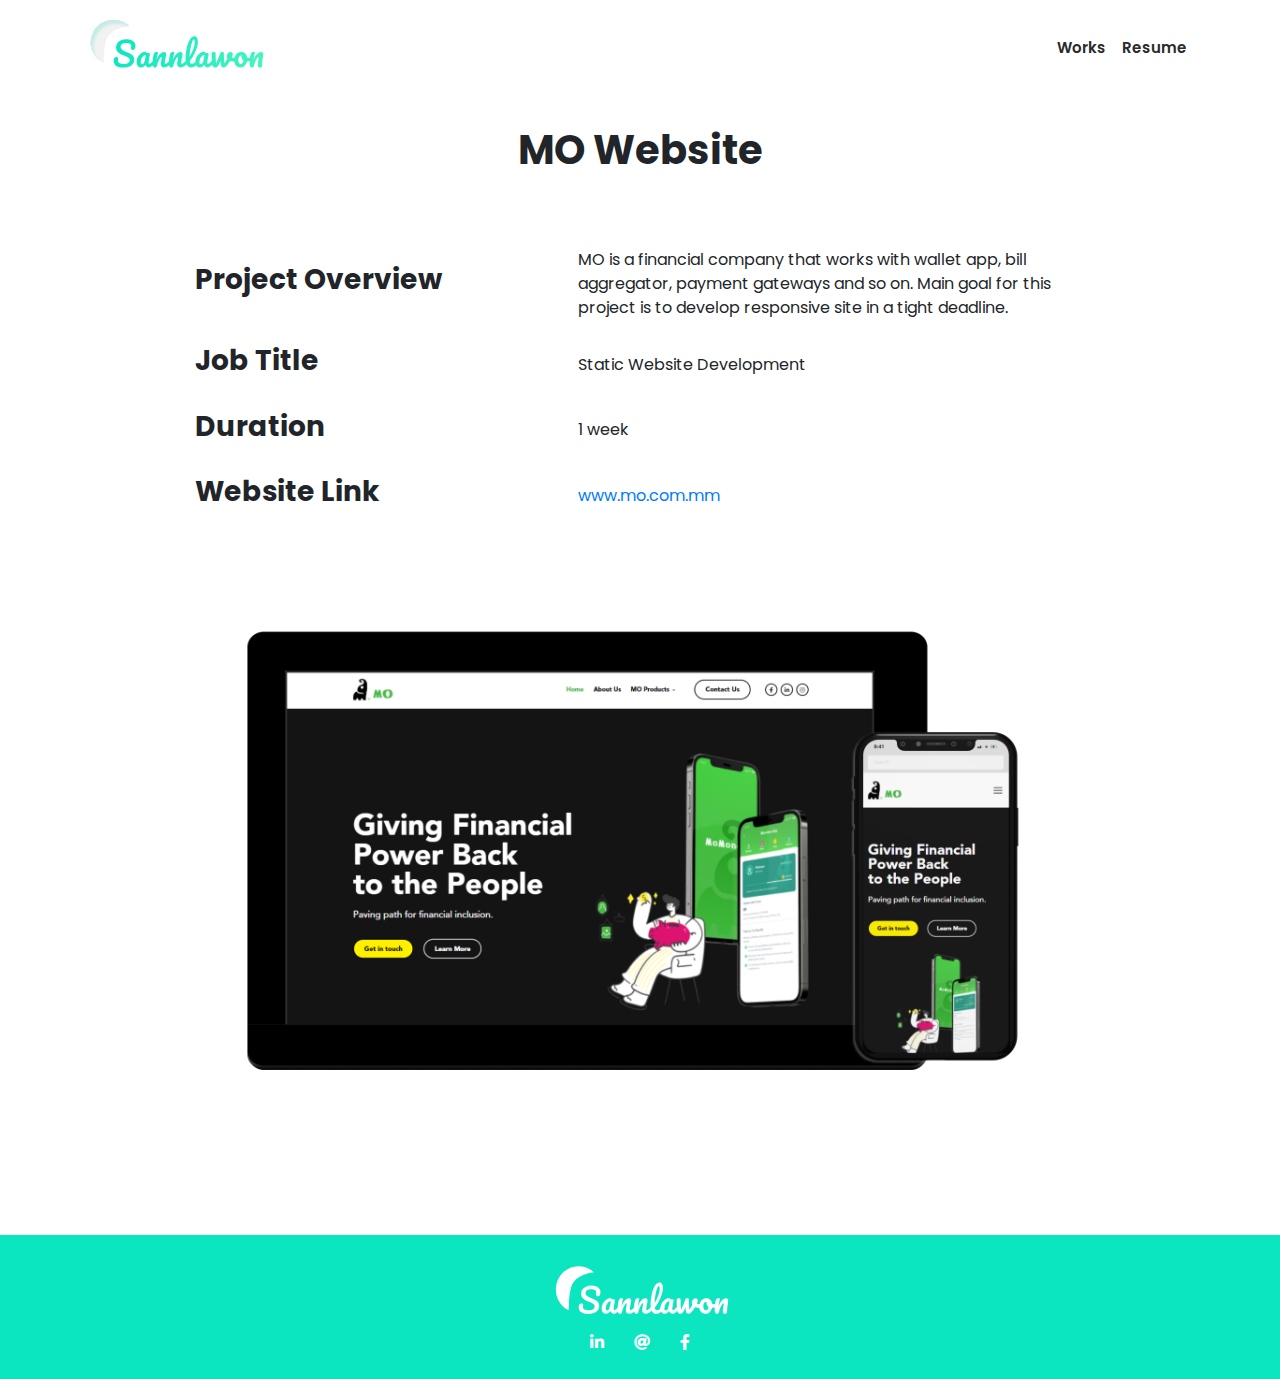
==== commit 2456cd76: "3rd_Oct_cv_update" ====
--- a/mo_website.html
+++ b/mo_website.html
@@ -29,7 +29,7 @@
                 </button>
                 <div class="navbar-collapse justify-content-end collapse" id="navbar-collapse-toggle">
                     <ul class="nav navbar-nav">
-                        <li><a class="nav-link" href="index.html">Work</a></li>
+                        <li><a class="nav-link" href="index.html#work">Works</a></li>
                         <!-- <li><a class="nav-link active" href="#about">About</a></li> -->
                         <li><a class="nav-link" href="my_cv.pdf" download>Resume</a></li>
                     </ul>
@@ -61,7 +61,7 @@
                         <p class="body_size col-lg-7 col-12" style="margin:0px;"><a href="https://www.mo.com.mm/">www.mo.com.mm</a></p>
                     </div>
                     <div class="work_img">
-                        <img src="img/MoMoney_MockUp.png" class="col-12" alt="">
+                        <img src="img/MoMoney_MockUp11.png" class="col-12" alt="">
                     </div>
                 </div>
             </div>
